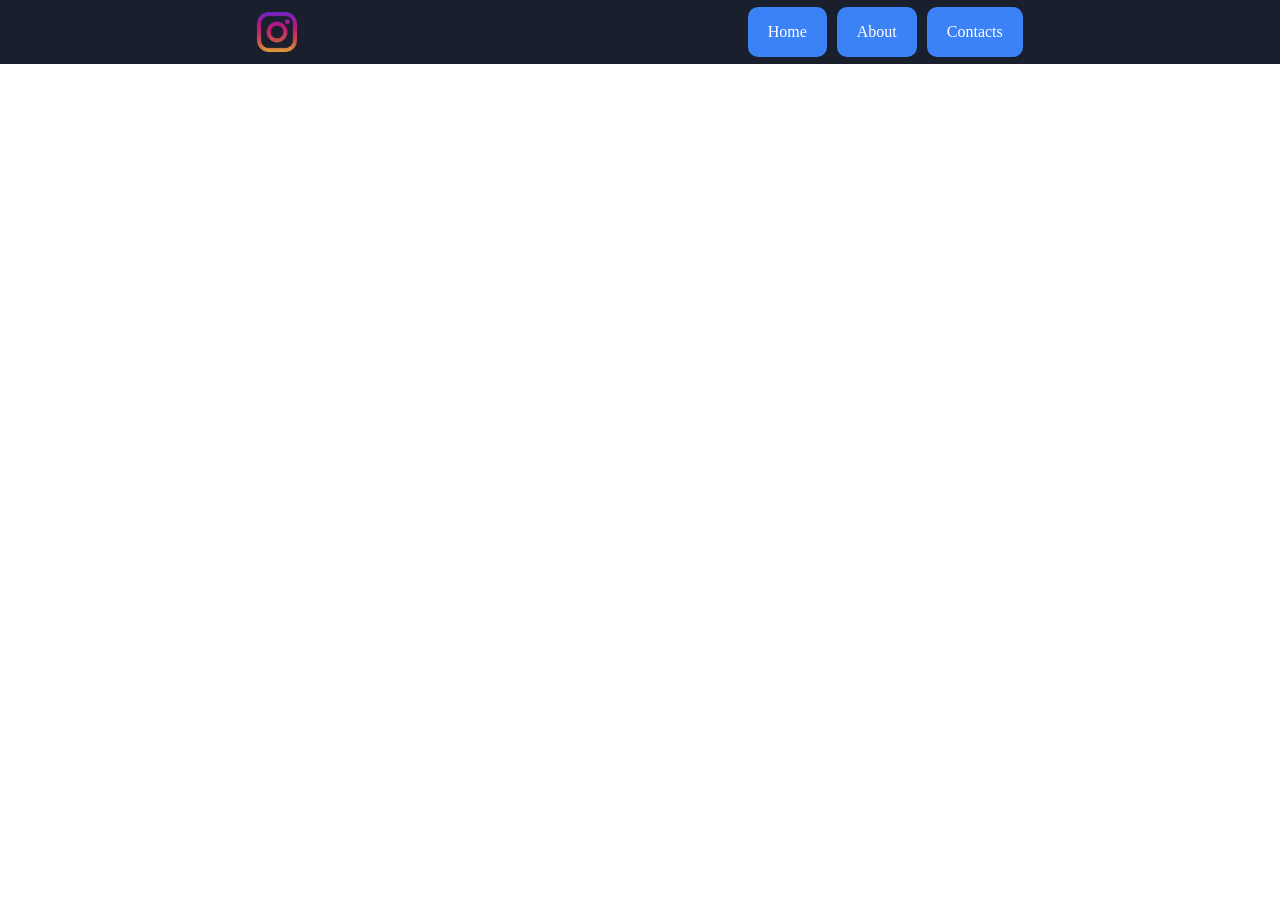
==== index.html @ ae83d8a3 "chore: initial commit" ====
<!DOCTYPE html>

<head>
  <link rel="stylesheet" href="style.css">
</head>

<body>
  <header class="navbar">
    <img class="logo" src="logo.png" alt="logo">

    <nav class="navbar-links">
      <div class="navbar-element"><a href="#">Home</a></div>
      <div class="navbar-element"><a href="#">About</a></div>
      <div class="navbar-element"><a href="#">Contacts</a></div>
    </nav>
  </header>
</body>
---- style.css ----
* {
  margin: 0;
  padding: 0;
}

.navbar {
  display: flex;
  align-items: center;
  background-color: #1a1f2e;
  justify-content: space-around;
  padding: 0 32px;
  height: 64px;
}

.logo {
  flex-shrink: 0;
  height: 40px;
  width: 40px;
}

.navbar-links {
  display: flex;
  align-items: center;
  gap: 10px;
}

.navbar-element {
  display: flex;
  align-items: center;
  justify-content: center;
  height: 50px;
  padding: 0 20px;
  background-color: #3b82f6;
  border-radius: 10px;
}

.navbar-element:hover {
  background-color: #2563eb;
}

.navbar-element a {
  color: #ffffff;
  text-decoration: none;
  font-weight: 500;
}
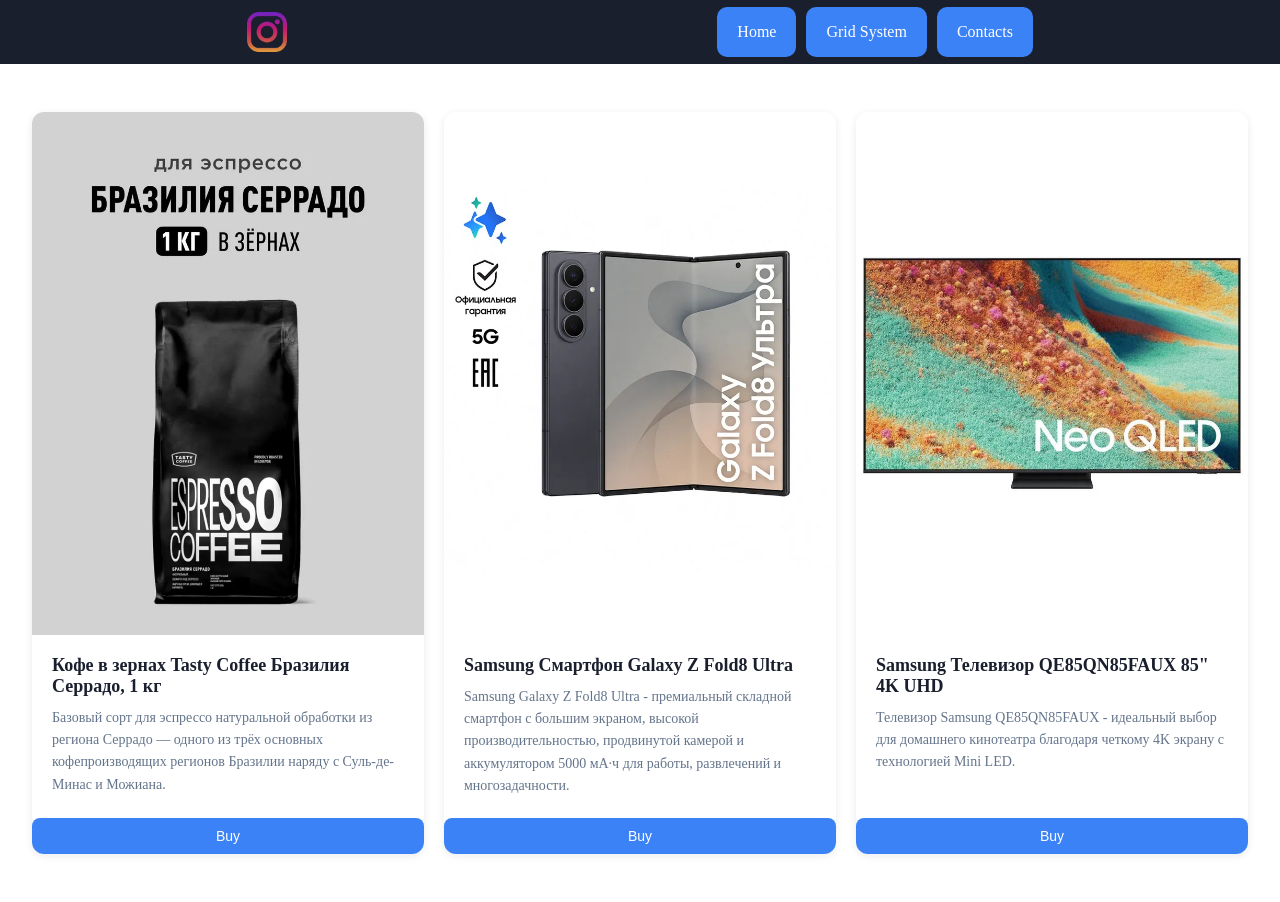
==== commit 9db15edf: "feat: add cards" ====
--- a/index.html
+++ b/index.html
@@ -6,12 +6,44 @@
 
 <body>
   <header class="navbar">
-    <img class="logo" src="logo.png" alt="logo">
+    <img class="logo" src="images/logo.png" alt="logo">
 
     <nav class="navbar-links">
       <div class="navbar-element"><a href="#">Home</a></div>
-      <div class="navbar-element"><a href="#">About</a></div>
+      <div class="navbar-element"><a href="grid-system.html">Grid System</a></div>
       <div class="navbar-element"><a href="#">Contacts</a></div>
     </nav>
   </header>
+  <main>
+    <div class="cards">
+      <div class="card">
+        <img src="images/coffee.webp" alt="card">
+        <div class="card-body">
+          <div class="card-title">Кофе в зернах Tasty Coffee Бразилия Серрадо, 1 кг</div>
+          <div class="card-description">Базовый сорт для эспрессо натуральной обработки из региона Серрадо — одного из
+            трёх основных кофепроизводящих регионов Бразилии наряду с Суль-де-Минас и Можиана.</div>
+        </div>
+        <button>Buy</button>
+      </div>
+      <div class="card">
+        <img src="images/smartphone.webp" alt="card">
+        <div class="card-body">
+          <div class="card-title"> Samsung Смартфон Galaxy Z Fold8 Ultra</div>
+          <div class="card-description">Samsung Galaxy Z Fold8 Ultra - премиальный складной смартфон с большим экраном,
+            высокой производительностью, продвинутой камерой и аккумулятором 5000 мА·ч для работы, развлечений и
+            многозадачности.</div>
+        </div>
+        <button>Buy</button>
+      </div>
+      <div class="card">
+        <img src="images/tv.webp" alt="card">
+        <div class="card-body">
+          <div class="card-title">Samsung Телевизор QE85QN85FAUX 85" 4K UHD</div>
+          <div class="card-description">Телевизор Samsung QE85QN85FAUX - идеальный выбор для домашнего кинотеатра
+            благодаря четкому 4K экрану с технологией Mini LED.</div>
+        </div>
+        <button>Buy</button>
+      </div>
+    </div>
+  </main>
 </body>
--- a/style.css
+++ b/style.css
@@ -43,3 +43,78 @@
   text-decoration: none;
   font-weight: 500;
 }
+
+.cards {
+  display: flex;
+  flex-wrap: wrap;
+  gap: 20px;
+}
+
+main {
+  padding: 48px 32px;
+}
+
+.cards {
+  display: flex;
+  align-items: stretch;
+  gap: 20px;
+}
+
+.card {
+  display: flex;
+  flex-direction: column;
+  flex: 1;
+  background-color: #ffffff;
+  border-radius: 12px;
+  overflow: hidden;
+  box-shadow: 0 2px 8px rgba(0, 0, 0, 0.08);
+  transition: transform 0.2s, box-shadow 0.2s;
+}
+
+.card:hover {
+  transform: translateY(-6px);
+  box-shadow: 0 12px 28px rgba(0, 0, 0, 0.15);
+}
+
+.card img {
+  width: 100%;
+  background-color: #e2e8f0;
+}
+
+.card-body {
+  display: flex;
+  flex-direction: column;
+  flex: 1;
+  padding: 20px;
+  gap: 10px;
+}
+
+.card-title {
+  font-size: 18px;
+  font-weight: 600;
+  color: #1a1f2e;
+}
+
+.card-description {
+  font-size: 14px;
+  color: #64748b;
+  line-height: 1.6;
+  flex: 1;
+}
+
+.card button {
+  margin-top: auto;
+  padding: 10px 0;
+  background-color: #3b82f6;
+  color: #ffffff;
+  border: none;
+  border-radius: 8px;
+  font-size: 14px;
+  font-weight: 500;
+  cursor: pointer;
+  transition: background-color 0.2s;
+}
+
+.card button:hover {
+  background-color: #2563eb;
+}
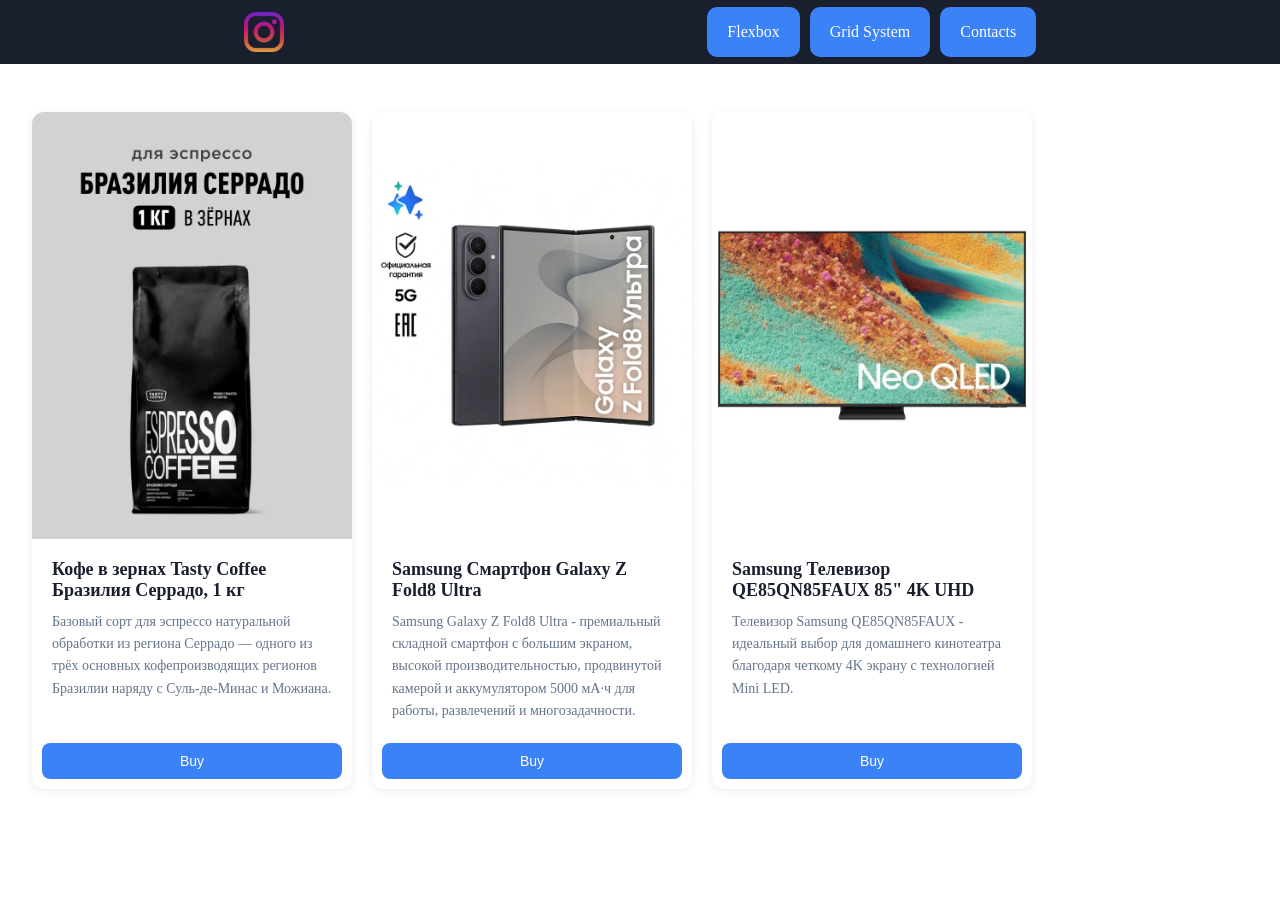
==== commit 0dd71373: "feat: add a grid system demo page" ====
--- a/index.html
+++ b/index.html
@@ -2,6 +2,7 @@
 
 <head>
   <link rel="stylesheet" href="style.css">
+  <title>Flexbox</title>
 </head>
 
 <body>
@@ -9,7 +10,7 @@
     <img class="logo" src="images/logo.png" alt="logo">
 
     <nav class="navbar-links">
-      <div class="navbar-element"><a href="#">Home</a></div>
+      <div class="navbar-element"><a href="index.html">Flexbox</a></div>
       <div class="navbar-element"><a href="grid-system.html">Grid System</a></div>
       <div class="navbar-element"><a href="#">Contacts</a></div>
     </nav>
--- a/style.css
+++ b/style.css
@@ -56,14 +56,14 @@
 
 .cards {
   display: flex;
-  align-items: stretch;
+  justify-content: flex-start;
   gap: 20px;
 }
 
 .card {
   display: flex;
   flex-direction: column;
-  flex: 1;
+  flex: 0 1 320px;
   background-color: #ffffff;
   border-radius: 12px;
   overflow: hidden;
@@ -103,7 +103,7 @@
 }
 
 .card button {
-  margin-top: auto;
+  margin: auto 10px 10px;
   padding: 10px 0;
   background-color: #3b82f6;
   color: #ffffff;
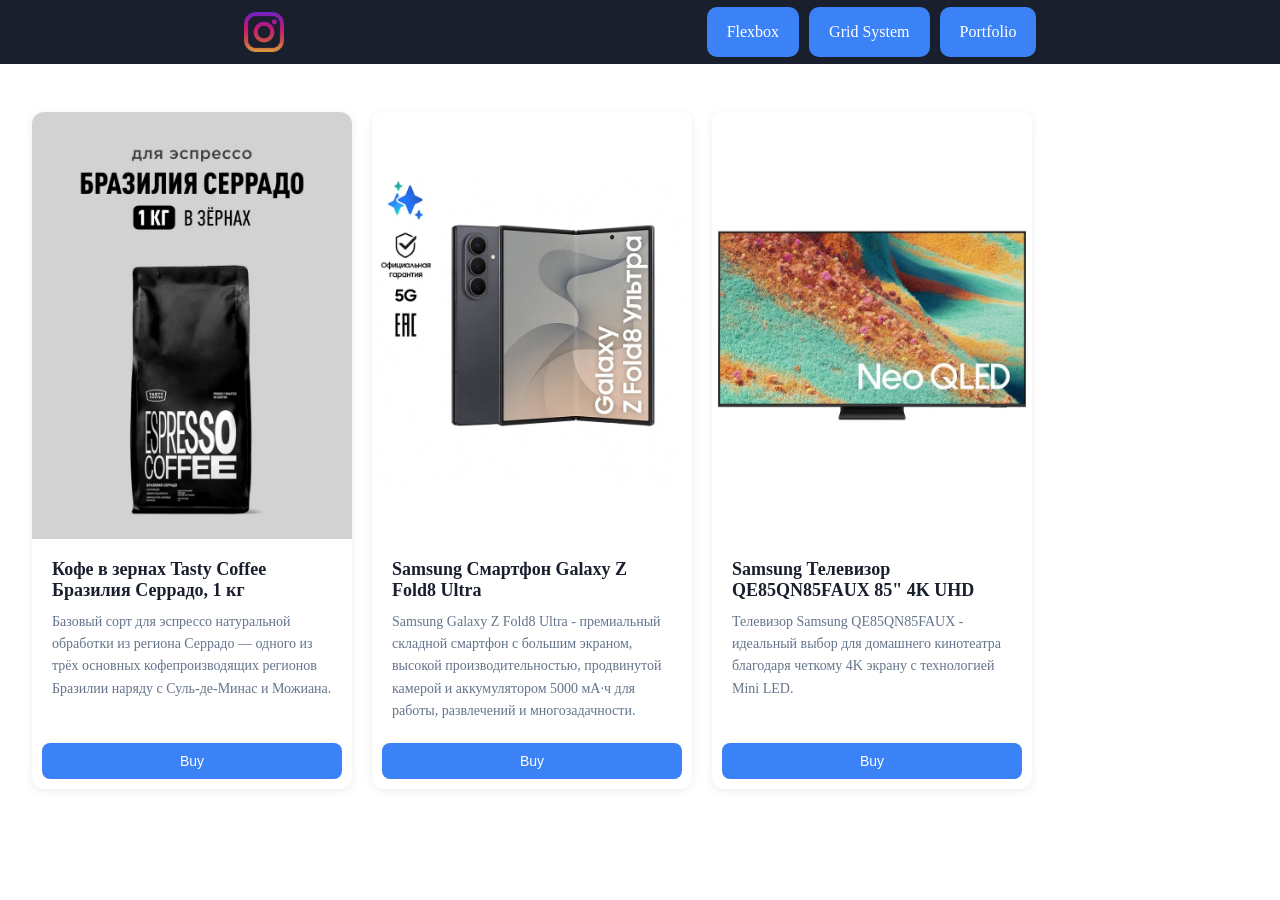
==== commit e9de8a9d: "feat: add a portfolio page" ====
--- a/index.html
+++ b/index.html
@@ -1,4 +1,6 @@
 <!DOCTYPE html>
+
+<html>
 
 <head>
   <link rel="stylesheet" href="style.css">
@@ -12,7 +14,7 @@
     <nav class="navbar-links">
       <div class="navbar-element"><a href="index.html">Flexbox</a></div>
       <div class="navbar-element"><a href="grid-system.html">Grid System</a></div>
-      <div class="navbar-element"><a href="#">Contacts</a></div>
+      <div class="navbar-element"><a href="portfolio.html">Portfolio</a></div>
     </nav>
   </header>
   <main>
@@ -48,3 +50,5 @@
     </div>
   </main>
 </body>
+
+</html>
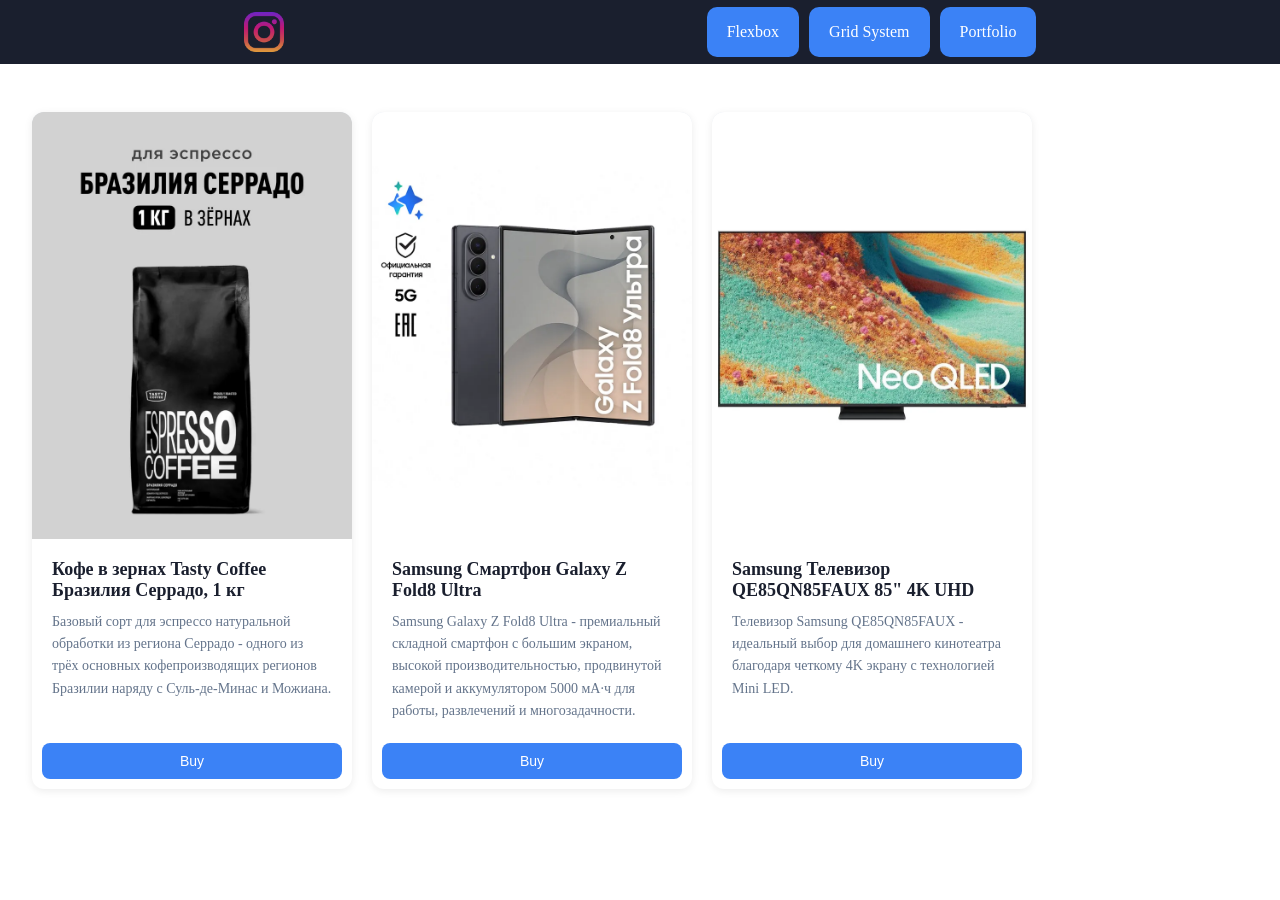
==== commit c2293c10: "chore: add README.md" ====
--- a/index.html
+++ b/index.html
@@ -23,7 +23,7 @@
         <img src="images/coffee.webp" alt="card">
         <div class="card-body">
           <div class="card-title">Кофе в зернах Tasty Coffee Бразилия Серрадо, 1 кг</div>
-          <div class="card-description">Базовый сорт для эспрессо натуральной обработки из региона Серрадо — одного из
+          <div class="card-description">Базовый сорт для эспрессо натуральной обработки из региона Серрадо - одного из
             трёх основных кофепроизводящих регионов Бразилии наряду с Суль-де-Минас и Можиана.</div>
         </div>
         <button>Buy</button>
